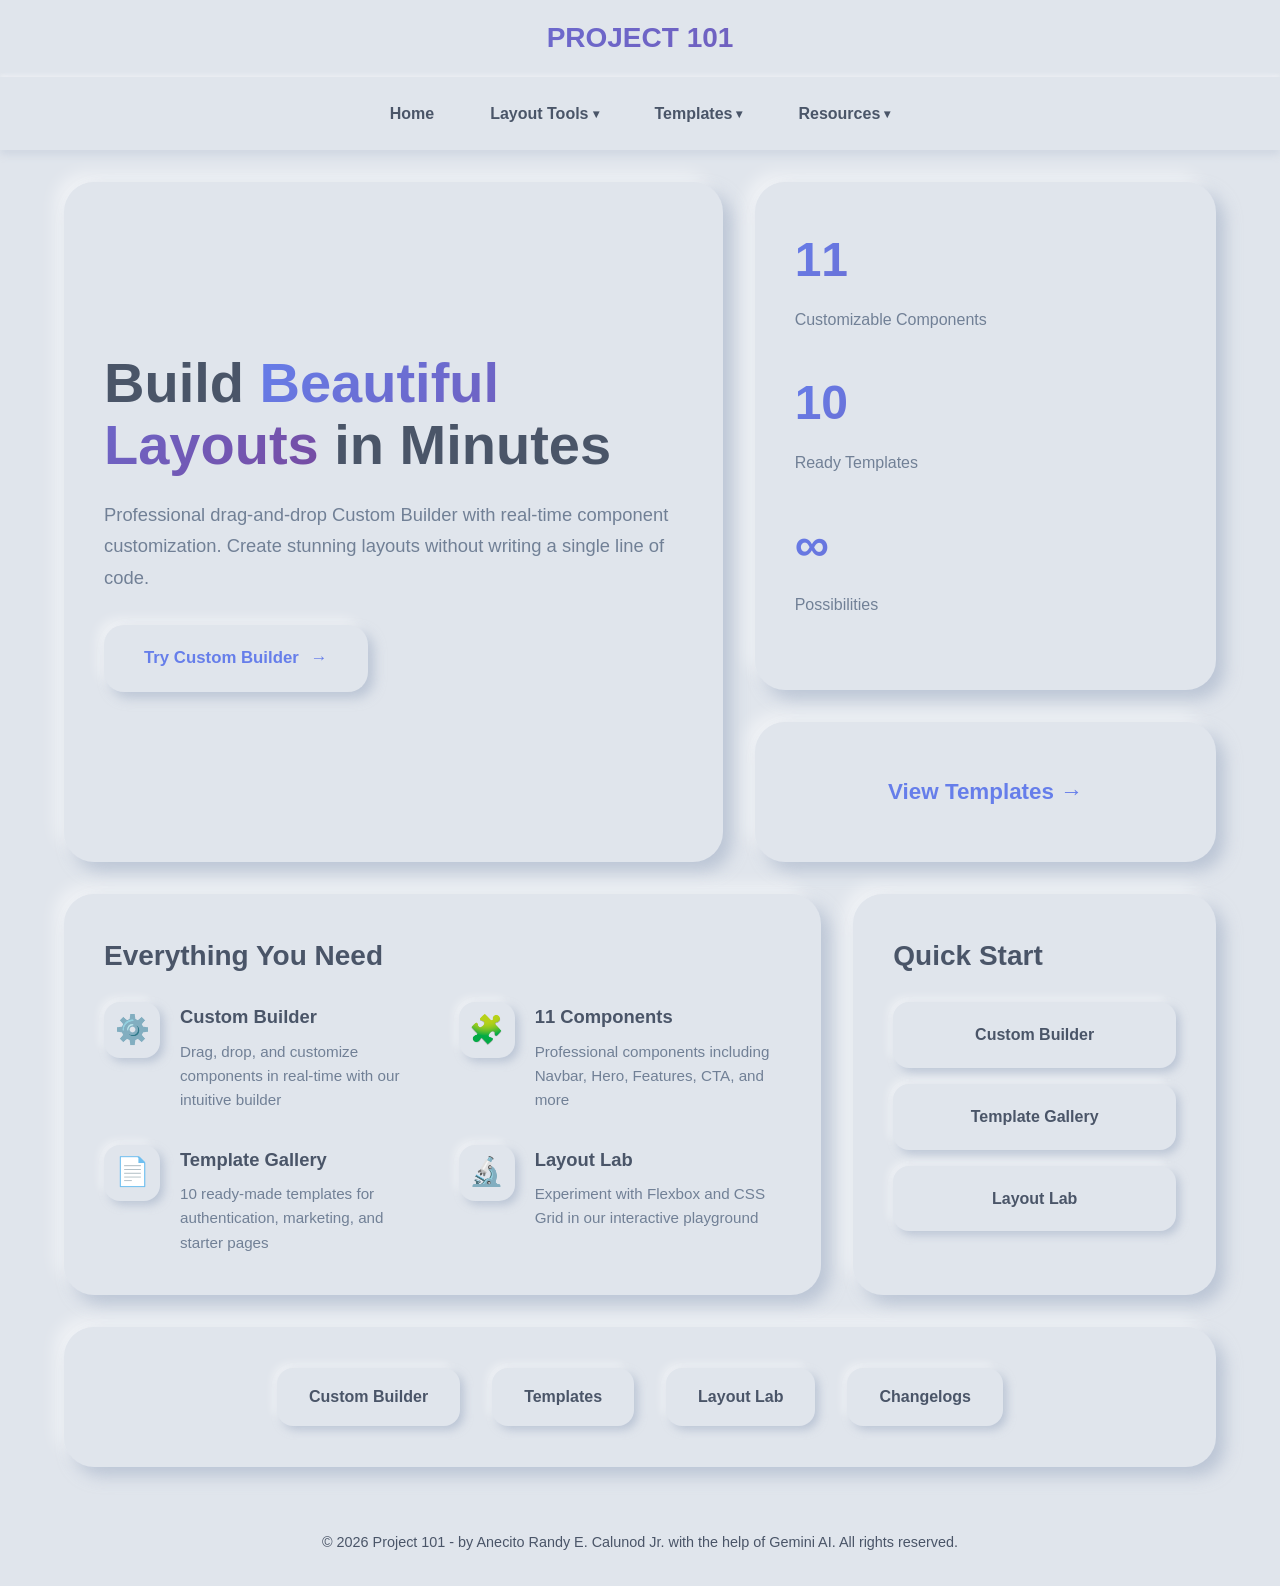
==== index.html @ 4095ceb7 "feat: Add comprehensive styling for the property editor and preview UI, including global styles, nav" ====
<!DOCTYPE html>
<html lang="en">

<head>
    <meta charset="UTF-8">
    <meta name="viewport" content="width=device-width, initial-scale=1.0">
    <title>PROJECT 101 - Build Beautiful Layouts in Minutes</title>

    <!-- Primary Meta Tags -->
    <meta name="title" content="PROJECT 101 - Build Beautiful Layouts in Minutes">
    <meta name="description"
        content="Professional drag-and-drop Custom Builder with 11 customizable components, 10 ready-made templates, and real-time editing. No coding required.">

    <!-- Open Graph / Facebook -->
    <meta property="og:type" content="website">
    <meta property="og:url" content="https://yoursite.com/">
    <meta property="og:title" content="PROJECT 101 - Build Beautiful Layouts in Minutes">
    <meta property="og:description"
        content="Professional drag-and-drop Custom Builder with 11 customizable components, 10 ready-made templates, and real-time editing. No coding required.">
    <meta property="og:image" content="https://yoursite.com/images/preview.png">

    <!-- Twitter -->
    <meta property="twitter:card" content="summary_large_image">
    <meta property="twitter:url" content="https://yoursite.com/">
    <meta property="twitter:title" content="PROJECT 101 - Build Beautiful Layouts in Minutes">
    <meta property="twitter:description"
        content="Professional drag-and-drop Custom Builder with 11 customizable components, 10 ready-made templates, and real-time editing. No coding required.">
    <meta property="twitter:image" content="https://yoursite.com/images/preview.png">

    <link rel="stylesheet" href="css/style.css">
    <script src="js/loader.js" defer></script>

    <style>
        /* Neumorphism Design System */
        :root {
            --neuro-bg: #e0e5ec;
            --neuro-shadow-dark: rgba(163, 177, 198, 0.6);
            --neuro-shadow-light: rgba(255, 255, 255, 0.5);
            --neuro-primary: #667eea;
            --neuro-secondary: #764ba2;
            --neuro-text-dark: #4a5568;
            --neuro-text-light: #718096;
        }

        * {
            margin: 0;
            padding: 0;
            box-sizing: border-box;
        }

        /* Neumorphic Background */
        .neuro-container {
            min-height: 100vh;
            background: var(--neuro-bg);
            position: relative;
            padding: 2rem 5%;
        }

        /* Neumorphic Card Base */
        .neuro-card {
            background: var(--neuro-bg);
            border-radius: 30px;
            box-shadow:
                9px 9px 16px var(--neuro-shadow-dark),
                -9px -9px 16px var(--neuro-shadow-light);
            padding: 2.5rem;
            transition: all 0.3s ease;
        }

        .neuro-card:hover {
            box-shadow:
                12px 12px 20px var(--neuro-shadow-dark),
                -12px -12px 20px var(--neuro-shadow-light);
        }

        /* Pressed/Inset Card */
        .neuro-card-inset {
            background: var(--neuro-bg);
            border-radius: 30px;
            box-shadow:
                inset 6px 6px 12px var(--neuro-shadow-dark),
                inset -6px -6px 12px var(--neuro-shadow-light);
            padding: 2.5rem;
        }

        /* Bento Grid */
        .neuro-grid {
            display: grid;
            grid-template-columns: repeat(12, 1fr);
            grid-template-rows: repeat(6, minmax(140px, auto));
            gap: 2rem;
            max-width: 1400px;
            margin: 0 auto;
        }

        /* Hero Card */
        .hero-card {
            grid-column: 1 / 8;
            grid-row: 1 / 4;
            display: flex;
            flex-direction: column;
            justify-content: center;
        }

        .neuro-title {
            font-size: 3.5rem;
            font-weight: 900;
            color: var(--neuro-text-dark);
            margin-bottom: 1.5rem;
            line-height: 1.1;
        }

        .neuro-gradient-text {
            background: linear-gradient(135deg, var(--neuro-primary), var(--neuro-secondary));
            -webkit-background-clip: text;
            -webkit-text-fill-color: transparent;
            background-clip: text;
        }

        .neuro-description {
            color: var(--neuro-text-light);
            font-size: 1.15rem;
            line-height: 1.7;
            margin-bottom: 2rem;
        }

        /* Neumorphic Button */
        .neuro-button {
            display: inline-flex;
            align-items: center;
            gap: 0.75rem;
            padding: 1.25rem 2.5rem;
            background: var(--neuro-bg);
            color: var(--neuro-primary);
            text-decoration: none;
            border-radius: 20px;
            font-weight: 700;
            font-size: 1.05rem;
            box-shadow:
                6px 6px 12px var(--neuro-shadow-dark),
                -6px -6px 12px var(--neuro-shadow-light);
            transition: all 0.2s ease;
            width: fit-content;
        }

        .neuro-button:active {
            box-shadow:
                inset 4px 4px 8px var(--neuro-shadow-dark),
                inset -4px -4px 8px var(--neuro-shadow-light);
        }

        /* Stats Card */
        .stats-card {
            grid-column: 8 / 13;
            grid-row: 1 / 3;
        }

        .stat-item {
            margin-bottom: 2rem;
        }

        .stat-number {
            font-size: 3rem;
            font-weight: 900;
            background: linear-gradient(135deg, var(--neuro-primary), var(--neuro-secondary));
            -webkit-background-clip: text;
            -webkit-text-fill-color: transparent;
            background-clip: text;
        }

        .stat-label {
            color: var(--neuro-text-light);
            font-size: 1rem;
            margin-top: 0.5rem;
        }

        /* Quick CTA Card */
        .quick-cta-card {
            grid-column: 8 / 13;
            grid-row: 3 / 4;
            display: flex;
            align-items: center;
            justify-content: center;
            cursor: pointer;
            text-decoration: none;
        }

        .quick-cta-card:active {
            box-shadow:
                inset 6px 6px 12px var(--neuro-shadow-dark),
                inset -6px -6px 12px var(--neuro-shadow-light);
        }

        .quick-cta-text {
            color: var(--neuro-primary);
            font-size: 1.4rem;
            font-weight: 700;
        }

        /* Features Card */
        .features-card {
            grid-column: 1 / 9;
            grid-row: 4 / 6;
        }

        .section-title {
            color: var(--neuro-text-dark);
            font-size: 1.75rem;
            font-weight: 700;
            margin-bottom: 1.5rem;
        }

        .features-grid {
            display: grid;
            grid-template-columns: repeat(2, 1fr);
            gap: 2rem;
        }

        .feature-item {
            display: flex;
            gap: 1.25rem;
            align-items: start;
        }

        .feature-icon {
            width: 56px;
            height: 56px;
            background: var(--neuro-bg);
            border-radius: 16px;
            display: flex;
            align-items: center;
            justify-content: center;
            font-size: 1.75rem;
            flex-shrink: 0;
            box-shadow:
                4px 4px 8px var(--neuro-shadow-dark),
                -4px -4px 8px var(--neuro-shadow-light);
        }

        .feature-content h3 {
            color: var(--neuro-text-dark);
            font-size: 1.15rem;
            margin-bottom: 0.5rem;
            font-weight: 600;
        }

        .feature-content p {
            color: var(--neuro-text-light);
            font-size: 0.95rem;
            line-height: 1.6;
        }

        /* Templates Card */
        .templates-card {
            grid-column: 9 / 13;
            grid-row: 4 / 6;
        }

        .template-item {
            width: 100%;
            padding: 1.25rem;
            background: var(--neuro-bg);
            border-radius: 16px;
            margin-bottom: 1rem;
            text-decoration: none;
            color: var(--neuro-text-dark);
            font-weight: 600;
            display: block;
            text-align: center;
            box-shadow:
                4px 4px 8px var(--neuro-shadow-dark),
                -4px -4px 8px var(--neuro-shadow-light);
            transition: all 0.2s ease;
        }

        .template-item:active {
            box-shadow:
                inset 3px 3px 6px var(--neuro-shadow-dark),
                inset -3px -3px 6px var(--neuro-shadow-light);
        }

        /* Links Card */
        .links-card {
            grid-column: 1 / 13;
            grid-row: 6 / 7;
            display: flex;
            gap: 2rem;
            align-items: center;
            justify-content: center;
            flex-wrap: wrap;
        }

        .link-item {
            padding: 1rem 2rem;
            background: var(--neuro-bg);
            color: var(--neuro-text-dark);
            text-decoration: none;
            font-weight: 600;
            border-radius: 16px;
            box-shadow:
                4px 4px 8px var(--neuro-shadow-dark),
                -4px -4px 8px var(--neuro-shadow-light);
            transition: all 0.2s ease;
        }

        .link-item:active {
            box-shadow:
                inset 3px 3px 6px var(--neuro-shadow-dark),
                inset -3px -3px 6px var(--neuro-shadow-light);
        }

        /* Responsive */
        @media (max-width: 1024px) {
            .neuro-grid {
                grid-template-columns: repeat(6, 1fr);
                grid-template-rows: auto;
            }

            .hero-card,
            .stats-card,
            .quick-cta-card,
            .features-card,
            .templates-card,
            .links-card {
                grid-column: 1 / 7;
                grid-row: auto;
            }

            .neuro-title {
                font-size: 2.75rem;
            }
        }

        @media (max-width: 768px) {
            .neuro-container {
                padding: 1.5rem;
            }

            .neuro-grid {
                grid-template-columns: 1fr;
                gap: 1.5rem;
            }

            .neuro-title {
                font-size: 2.25rem;
            }

            .features-grid {
                grid-template-columns: 1fr;
                gap: 1.5rem;
            }

            .neuro-card,
            .neuro-card-inset {
                padding: 2rem;
            }

            .links-card {
                flex-direction: column;
                gap: 1rem;
            }
        }
    </style>
</head>

<body>
    <!-- Dynamically loaded Header and Navbar -->
    <div data-include="includes/header.html"></div>
    <div data-include="includes/navbar.html"></div>

    <!-- Neumorphic Container -->
    <main class="neuro-container">
        <!-- Bento Grid -->
        <div class="neuro-grid">
            <!-- Hero Card -->
            <div class="neuro-card hero-card">
                <h1 class="neuro-title">
                    Build <span class="neuro-gradient-text">Beautiful Layouts</span> in Minutes
                </h1>
                <p class="neuro-description">
                    Professional drag-and-drop Custom Builder with real-time component customization.
                    Create stunning layouts without writing a single line of code.
                </p>
                <a href="features/templates/builder.html" class="neuro-button">
                    <span>Try Custom Builder</span>
                    <span>→</span>
                </a>
            </div>

            <!-- Stats Card -->
            <div class="neuro-card stats-card">
                <div class="stat-item">
                    <div class="stat-number">11</div>
                    <div class="stat-label">Customizable Components</div>
                </div>
                <div class="stat-item">
                    <div class="stat-number">10</div>
                    <div class="stat-label">Ready Templates</div>
                </div>
                <div class="stat-item">
                    <div class="stat-number">∞</div>
                    <div class="stat-label">Possibilities</div>
                </div>
            </div>

            <!-- Quick CTA Card -->
            <a href="features/templates/gallery.html" class="neuro-card quick-cta-card">
                <div class="quick-cta-text">View Templates →</div>
            </a>

            <!-- Features Card -->
            <div class="neuro-card features-card">
                <h2 class="section-title">Everything You Need</h2>
                <div class="features-grid">
                    <div class="feature-item">
                        <div class="feature-icon">⚙️</div>
                        <div class="feature-content">
                            <h3>Custom Builder</h3>
                            <p>Drag, drop, and customize components in real-time with our intuitive builder</p>
                        </div>
                    </div>
                    <div class="feature-item">
                        <div class="feature-icon">🧩</div>
                        <div class="feature-content">
                            <h3>11 Components</h3>
                            <p>Professional components including Navbar, Hero, Features, CTA, and more</p>
                        </div>
                    </div>
                    <div class="feature-item">
                        <div class="feature-icon">📄</div>
                        <div class="feature-content">
                            <h3>Template Gallery</h3>
                            <p>10 ready-made templates for authentication, marketing, and starter pages</p>
                        </div>
                    </div>
                    <div class="feature-item">
                        <div class="feature-icon">🔬</div>
                        <div class="feature-content">
                            <h3>Layout Lab</h3>
                            <p>Experiment with Flexbox and CSS Grid in our interactive playground</p>
                        </div>
                    </div>
                </div>
            </div>

            <!-- Templates Card -->
            <div class="neuro-card templates-card">
                <h2 class="section-title">Quick Start</h2>
                <a href="features/templates/builder.html" class="template-item">Custom Builder</a>
                <a href="features/templates/gallery.html" class="template-item">Template Gallery</a>
                <a href="layout-lab.html" class="template-item">Layout Lab</a>
            </div>

            <!-- Links Card -->
            <div class="neuro-card links-card">
                <a href="features/templates/builder.html" class="link-item">Custom Builder</a>
                <a href="features/templates/gallery.html" class="link-item">Templates</a>
                <a href="layout-lab.html" class="link-item">Layout Lab</a>
                <a href="changelogs.html" class="link-item">Changelogs</a>
            </div>
        </div>
    </main>

    <!-- Dynamically loaded Footer -->
    <div data-include="includes/footer.html"></div>
</body>

</html>
---- css/style.css ----
/* Global Styles */
:root {
    --p-width: 200px;
    --p-height: 200px;
    --p-bg: #3498db;
    --p-color: #ffffff;
    --p-display: flex;
    --p-align: center;
    --p-justify: center;
    --p-padding: 20px;
    --p-fontSize: 16px;
    --p-transform: none;
}

body {
    font-family: 'Segoe UI', Tahoma, Geneva, Verdana, sans-serif;
    margin: 0;
    padding: 0;
    line-height: 1.6;
    min-height: 100vh;
    display: flex;
    flex-direction: column;
    background: #fdfdfd;
}

header {
    background: #e0e5ec;
    color: #4a5568;
    padding: 1rem 5%;
    text-align: center;
    box-shadow:
        6px 6px 12px rgba(163, 177, 198, 0.4),
        -6px -6px 12px rgba(255, 255, 255, 0.5);
}

header h1 {
    margin: 0;
    font-size: 1.75rem;
    font-weight: 800;
    background: linear-gradient(135deg, #667eea, #764ba2);
    -webkit-background-clip: text;
    -webkit-text-fill-color: transparent;
    background-clip: text;
}

nav {
    background: #e0e5ec;
    color: #4a5568;
    padding: 0.75rem 5%;
    position: sticky;
    top: 0;
    z-index: 1000;
    box-shadow:
        0 4px 8px rgba(163, 177, 198, 0.3),
        0 -2px 4px rgba(255, 255, 255, 0.5);
}

nav ul {
    list-style: none;
    padding: 0;
    margin: 0;
    text-align: center;
    display: flex;
    justify-content: center;
    align-items: center;
    gap: 1rem;
}

nav ul li {
    display: inline-block;
    margin: 0;
    position: relative;
}

nav ul li a {
    color: #4a5568;
    text-decoration: none;
    font-weight: 600;
    transition: all 0.2s;
    padding: 0.75rem 1.25rem;
    display: block;
    border-radius: 12px;
}

nav ul li a:hover {
    color: #667eea;
    box-shadow:
        inset 2px 2px 4px rgba(163, 177, 198, 0.4),
        inset -2px -2px 4px rgba(255, 255, 255, 0.5);
}

/* Dropdown Styles */
.nav-dropdown {
    position: relative;
}

.nav-dropdown-toggle {
    background: transparent;
    border: none;
    color: #4a5568;
    font-weight: 600;
    font-size: 1rem;
    padding: 0.75rem 1.25rem;
    cursor: pointer;
    transition: all 0.2s;
    font-family: inherit;
    display: flex;
    align-items: center;
    gap: 0.25rem;
    border-radius: 12px;
}

.nav-dropdown-toggle:hover {
    color: #667eea;
    box-shadow:
        inset 2px 2px 4px rgba(163, 177, 198, 0.4),
        inset -2px -2px 4px rgba(255, 255, 255, 0.5);
}

.dropdown-arrow {
    font-size: 0.75rem;
    transition: transform 0.3s;
}

.nav-dropdown:hover .dropdown-arrow,
.nav-dropdown.active .dropdown-arrow {
    transform: rotate(180deg);
}

.nav-dropdown-menu {
    position: absolute;
    top: 100%;
    left: 50%;
    transform: translateX(-50%);
    min-width: 220px;
    background: #e0e5ec;
    border-radius: 16px;
    box-shadow:
        6px 6px 12px rgba(163, 177, 198, 0.5),
        -6px -6px 12px rgba(255, 255, 255, 0.5);
    padding: 0.75rem;
    margin-top: 0.75rem;
    opacity: 0;
    visibility: hidden;
    transition: all 0.3s ease;
    z-index: 1001;
}

.nav-dropdown:hover .nav-dropdown-menu,
.nav-dropdown.active .nav-dropdown-menu {
    opacity: 1;
    visibility: visible;
    margin-top: 0.5rem;
}

.nav-dropdown-menu li {
    display: block;
    margin: 0.25rem 0;
}

.nav-dropdown-menu a {
    color: #4a5568;
    padding: 0.75rem 1rem;
    display: block;
    transition: all 0.2s;
    border-radius: 12px;
    font-weight: 500;
}

.nav-dropdown-menu a:hover {
    color: #667eea;
    box-shadow:
        inset 3px 3px 6px rgba(163, 177, 198, 0.4),
        inset -3px -3px 6px rgba(255, 255, 255, 0.5);
}

/* Active dropdown state for click support */
.nav-dropdown.active .nav-dropdown-toggle {
    color: #3498db;
}

/* Main Layout for Split View */
.main-container {
    display: flex;
    flex: 1;
    overflow: hidden;
}

.properties-panel {
    width: 320px;
    background: #f8f9fa;
    padding: 0;
    /* Remove padding here, add to scrollable area if needed */
    overflow-y: hidden;
    /* Hide main scroll, tabs control content */
    border-right: 1px solid #dee2e6;
    box-sizing: border-box;
    display: flex;
    flex-direction: column;
}

.preview-panel {
    flex: 1;
    display: flex;
    justify-content: center;
    align-items: center;
    background: #edf1f2;
    padding: 2rem;
    overflow: auto;
}

/* Preview Object */
#preview-box {
    background: var(--p-bg);
    color: var(--p-color);
    display: var(--p-display);
    justify-content: var(--p-justify);
    align-items: var(--p-align);
    width: var(--p-width);
    height: var(--p-height);
    padding: var(--p-padding);
    font-size: var(--p-fontSize);
    transform: var(--p-transform);
    box-shadow: 0 10px 30px rgba(0, 0, 0, 0.1);
    transition: all 0.2s ease;
    text-align: center;
    word-break: break-all;
}

/* Sticky Header in Properties Panel */
.sticky-action-header {
    background: #f8f9fa;
    padding: 1rem 1.5rem;
    border-bottom: 2px solid #e9ecef;
    display: flex;
    justify-content: space-between;
    align-items: center;
    flex-shrink: 0;
}

.sticky-action-header h3 {
    margin: 0;
    font-size: 1.2rem;
    color: #2c3e50;
}

/* State Selector */
.state-selector {
    background: #e9ecef;
    padding: 0.5rem 1rem;
    display: flex;
    align-items: center;
    border-bottom: 1px solid #dee2e6;
    gap: 10px;
}

.state-label {
    font-size: 0.85rem;
    font-weight: 600;
    color: #495057;
}

.state-buttons {
    display: flex;
    gap: 5px;
    background: #dfe6ed;
    padding: 3px;
    border-radius: 4px;
}

.state-btn {
    border: none;
    background: transparent;
    padding: 0.3rem 0.8rem;
    font-size: 0.8rem;
    cursor: pointer;
    border-radius: 3px;
    color: #555;
    font-weight: 500;
    transition: all 0.2s;
}

.state-btn:hover {
    color: #000;
}

.state-btn.active {
    background: #fff;
    color: #2c3e50;
    box-shadow: 0 1px 3px rgba(0, 0, 0, 0.1);
    font-weight: bold;
}

/* Interactive Mode Indication */
.properties-panel.editing-hover .state-selector {
    background: #fff3cd;
    /* Yellow tint for hover */
    border-bottom-color: #ffeeba;
}

.properties-panel.editing-active .state-selector {
    background: #f8d7da;
    /* Red tint for active */
    border-bottom-color: #f5c6cb;
}

/* Property Tabs */
.property-tabs {
    display: flex;
    background: #e9ecef;
    overflow-x: auto;
    padding: 0.5rem 0.5rem 0 0.5rem;
    border-bottom: 1px solid #ccc;
    flex-shrink: 0;
}

/* Hide scrollbar for tabs */
.property-tabs::-webkit-scrollbar {
    height: 4px;
}

.property-tabs::-webkit-scrollbar-thumb {
    background: #ccc;
    border-radius: 2px;
}

.prop-tab {
    background: #d0d7de;
    border: none;
    padding: 0.6rem 1rem;
    margin-right: 4px;
    border-radius: 6px 6px 0 0;
    cursor: pointer;
    font-size: 0.85rem;
    font-weight: 600;
    color: #555;
    white-space: nowrap;
    transition: all 0.2s;
}

.prop-tab:hover {
    background: #dfe6ed;
    color: #333;
}

.prop-tab.active {
    background: #f8f9fa;
    /* Matches panel bg */
    color: #2c3e50;
    border-bottom: 2px solid #27ae60;
    /* Highlight color */
}

/* Tab Content */
.tab-content {
    display: none;
    padding: 1.5rem;
    overflow-y: auto;
    flex: 1;
}

.tab-content.active {
    display: block;
    animation: fadeIn 0.3s ease;
}

@keyframes fadeIn {
    from {
        opacity: 0;
        transform: translateY(5px);
    }

    to {
        opacity: 1;
        transform: translateY(0);
    }
}

/* Form Controls */
.control-group {
    margin-bottom: 1.2rem;
}

.control-group label {
    display: block;
    margin-bottom: 0.4rem;
    font-size: 0.9rem;
    font-weight: 600;
    color: #495057;
}

.control-group input[type="text"],
.control-group input[type="number"],
.control-group select {
    width: 100%;
    padding: 0.6rem;
    box-sizing: border-box;
    border: 1px solid #ced4da;
    border-radius: 6px;
    font-size: 0.9rem;
    font-family: inherit;
}

/* Custom Color Picker */
.color-picker-wrapper {
    display: flex;
    align-items: center;
    background: #fff;
    border: 1px solid #ced4da;
    border-radius: 6px;
    padding: 4px;
    cursor: pointer;
}

.color-picker-wrapper input[type="color"] {
    -webkit-appearance: none;
    appearance: none;
    border: none;
    width: 32px;
    height: 32px;
    cursor: pointer;
    background: none;
    padding: 0;
    border-radius: 4px;
    margin-right: 10px;
}

.color-picker-wrapper input[type="color"]::-webkit-color-swatch-wrapper {
    padding: 0;
}

.color-picker-wrapper input[type="color"]::-webkit-color-swatch {
    border: 1px solid #ddd;
    border-radius: 4px;
}

.color-code {
    font-family: monospace;
    color: #555;
    font-size: 0.9rem;
    flex: 1;
}

/* Slider Input Group */
.slider-input-group {
    display: flex;
    align-items: center;
    gap: 10px;
}

.slider-input-group input[type="range"] {
    flex: 2;
    cursor: pointer;
}

.slider-input-group input[type="number"] {
    flex: 0;
    min-width: 60px;
    padding: 0.3rem 0.5rem;
    text-align: center;
}

.synced-input-sm {
    min-width: 50px !important;
    font-size: 0.8rem !important;
}

/* Disabled State */
.disabled-control {
    opacity: 0.5;
    pointer-events: none;
    position: relative;
}

.disabled-control::after {
    content: "N/A";
    position: absolute;
    top: 0;
    right: 0;
    font-size: 0.7rem;
    background: #eee;
    padding: 2px 4px;
    border-radius: 3px;
    color: #999;
}

/* Buttons */
.primary-btn {
    background: #27ae60;
    color: #fff;
    border: none;
    padding: 0.5rem 1rem;
    border-radius: 4px;
    cursor: pointer;
    font-weight: bold;
    font-size: 0.9rem;
    transition: background 0.2s;
}

.primary-btn:hover {
    background: #219150;
}

.control-group.half-width {
    width: 48%;
    display: inline-block;
    vertical-align: top;
}

.control-group.half-width+.control-group.half-width {
    margin-left: 2%;
}

.panel-section {
    border-bottom: 2px solid #eee;
    margin-bottom: 1.5rem;
    padding-bottom: 0.8rem;
}

.panel-section h4 {
    margin: 0 0 1rem 0;
    color: #2c3e50;
    font-size: 0.85rem;
    text-transform: uppercase;
    letter-spacing: 1px;
}

/* Toggle Switch */
.switch-label {
    display: inline-flex;
    align-items: center;
    cursor: pointer;
}

.switch-label input {
    display: none;
}

.slider-round {
    width: 36px;
    height: 20px;
    background-color: #ccc;
    border-radius: 34px;
    position: relative;
    transition: .4s;
    margin-right: 8px;
}

.slider-round:before {
    position: absolute;
    content: "";
    height: 14px;
    width: 14px;
    left: 3px;
    bottom: 3px;
    background-color: white;
    border-radius: 50%;
    transition: .4s;
}

input:checked+.slider-round {
    background-color: #27ae60;
}

input:checked+.slider-round:before {
    transform: translateX(16px);
}

.label-text {
    font-size: 0.85rem;
    color: #666;
    font-weight: bold;
}

footer {
    background: #e0e5ec;
    color: #4a5568;
    text-align: center;
    padding: 2rem 5%;
    font-size: 0.9rem;
    box-shadow:
        0 -4px 8px rgba(163, 177, 198, 0.3),
        0 2px 4px rgba(255, 255, 255, 0.5);
}

footer p {
    margin: 0;
}

/* Modal Styles */
.modal {
    display: none;
    position: fixed;
    z-index: 2000;
    left: 0;
    top: 0;
    width: 100%;
    height: 100%;
    background-color: rgba(0, 0, 0, 0.6);
    justify-content: center;
    align-items: center;
}

.modal-content.vs-code-theme {
    background-color: #1e1e1e;
    color: #d4d4d4;
    padding: 0;
    border: 1px solid #3c3c3c;
    border-radius: 6px;
    width: 800px;
    max-width: 90%;
    display: flex;
    flex-direction: column;
    height: 500px;
    box-shadow: 0 5px 15px rgba(0, 0, 0, 0.5);
}

.modal-header {
    background: #252526;
    padding: 0.8rem 1rem;
    display: flex;
    justify-content: space-between;
    align-items: center;
    border-bottom: 1px solid #3c3c3c;
}

.modal-title {
    font-weight: bold;
    font-size: 0.9rem;
    text-transform: uppercase;
}

.close-modal {
    color: #d4d4d4;
    font-size: 1.2rem;
    cursor: pointer;
}

.tab-bar {
    background: #252526;
    display: flex;
    border-bottom: 1px solid #3c3c3c;
}

.tab-btn {
    background: transparent;
    border: none;
    color: #969696;
    padding: 0.8rem 1.5rem;
    cursor: pointer;
    font-family: inherit;
    font-size: 0.9rem;
    border-right: 1px solid #3c3c3c;
}

.tab-btn.active {
    background: #1e1e1e;
    color: #fff;
    border-top: 2px solid #007acc;
}

.code-area {
    flex: 1;
    overflow: hidden;
    background: #1e1e1e;
    padding: 1rem;
    font-family: 'Consolas', 'Courier New', monospace;
    font-size: 14px;
    line-height: 1.5;
}

.code-content {
    display: none;
    height: 100%;
    overflow-y: auto;
    white-space: pre;
    color: #d4d4d4;
}

.code-content.active {
    display: block;
}

.code-tag {
    color: #569cd6;
}

.code-attr {
    color: #9cdcfe;
}

.code-string {
    color: #ce9178;
}

.code-prop {
    color: #9cdcfe;
}

.code-val {
    color: #ce9178;
}

.code-comment {
    color: #6a9955;
}

.modal-footer {
    padding: 1rem;
    border-top: 1px solid #3c3c3c;
    background: #252526;
    text-align: right;
}

.copy-btn {
    background: #007acc;
    color: #fff;
    border: none;
    padding: 0.6rem 1.2rem;
    border-radius: 2px;
    cursor: pointer;
    font-weight: bold;
    transition: background 0.3s;
}

.copy-btn:hover {
    background: #0062a3;
}

@media (max-width: 768px) {
    .main-container {
        flex-direction: column;
        overflow-y: auto;
    }

    .properties-panel {
        width: 100%;
        border-right: none;
        border-bottom: 1px solid #dee2e6;
        flex: none;
        height: auto;
    }
}

/* Interaction Builder List Styles */
.interaction-item {
    background: #fff;
    border: 1px solid #ced4da;
    border-radius: 4px;
    padding: 6px 10px;
    font-size: 0.85rem;
    display: flex;
    justify-content: space-between;
    align-items: center;
    box-shadow: 0 1px 2px rgba(0, 0, 0, 0.05);
}

.interaction-item .remove-btn {
    background: transparent;
    border: none;
    color: #e74c3c;
    font-weight: bold;
    cursor: pointer;
    font-size: 1rem;
    line-height: 1;
    padding: 0 4px;
}

.interaction-item .remove-btn:hover {
    color: #c0392b;
}

/* Animations Keyframes */

/* Rainbow */
@keyframes rainbow {
    0% {
        background-color: #ffadad;
        color: #000;
    }

    14% {
        background-color: #ffd6a5;
    }

    28% {
        background-color: #fdffb6;
    }

    42% {
        background-color: #caffbf;
    }

    57% {
        background-color: #9bf6ff;
    }

    71% {
        background-color: #a0c4ff;
    }

    85% {
        background-color: #bdb2ff;
    }

    100% {
        background-color: #ffadad;
        color: #000;
    }
}

/* Shake */
@keyframes shake {
    0% {
        transform: translateX(0);
    }

    25% {
        transform: translateX(-5px) rotate(-5deg);
    }

    50% {
        transform: translateX(5px) rotate(5deg);
    }

    75% {
        transform: translateX(-5px) rotate(-5deg);
    }

    100% {
        transform: translateX(0);
    }
}

/* Pulse */
@keyframes pulse {
    0% {
        transform: scale(1);
    }

    50% {
        transform: scale(1.05);
    }

    100% {
        transform: scale(1);
    }
}

/* Glow */
@keyframes glow {
    0% {
        box-shadow: 0 0 5px rgba(52, 152, 219, 0.5);
    }

    50% {
        box-shadow: 0 0 20px rgba(52, 152, 219, 0.9), 0 0 10px rgba(52, 152, 219, 0.5);
    }

    100% {
        box-shadow: 0 0 5px rgba(52, 152, 219, 0.5);
    }
}

/* Preview Theme Toggle */
.preview-panel {
    position: relative;
    /* Ensure button positioning context */
    transition: background-color 0.3s ease;
}

.theme-btn {
    position: absolute;
    top: 15px;
    left: 15px;
    /* Positioned Top-Left */
    background: rgba(255, 255, 255, 0.8);
    border: 1px solid #ccc;
    border-radius: 50%;
    width: 36px;
    height: 36px;
    font-size: 1.2rem;
    cursor: pointer;
    box-shadow: 0 2px 5px rgba(0, 0, 0, 0.1);
    display: flex;
    align-items: center;
    justify-content: center;
    z-index: 10;
    transition: all 0.2s ease;
}

.theme-btn:hover {
    transform: scale(1.1);
    background: #fff;
}

/* Dark Mode State */
.preview-panel.dark-mode {
    background-color: #1a1a2e;
    background-image:
        linear-gradient(#232342 1px, transparent 1px),
        linear-gradient(90deg, #232342 1px, transparent 1px);
}

.preview-panel.dark-mode .theme-btn {
    background: rgba(0, 0, 0, 0.6);
    color: #fff;
    border-color: #444;
}
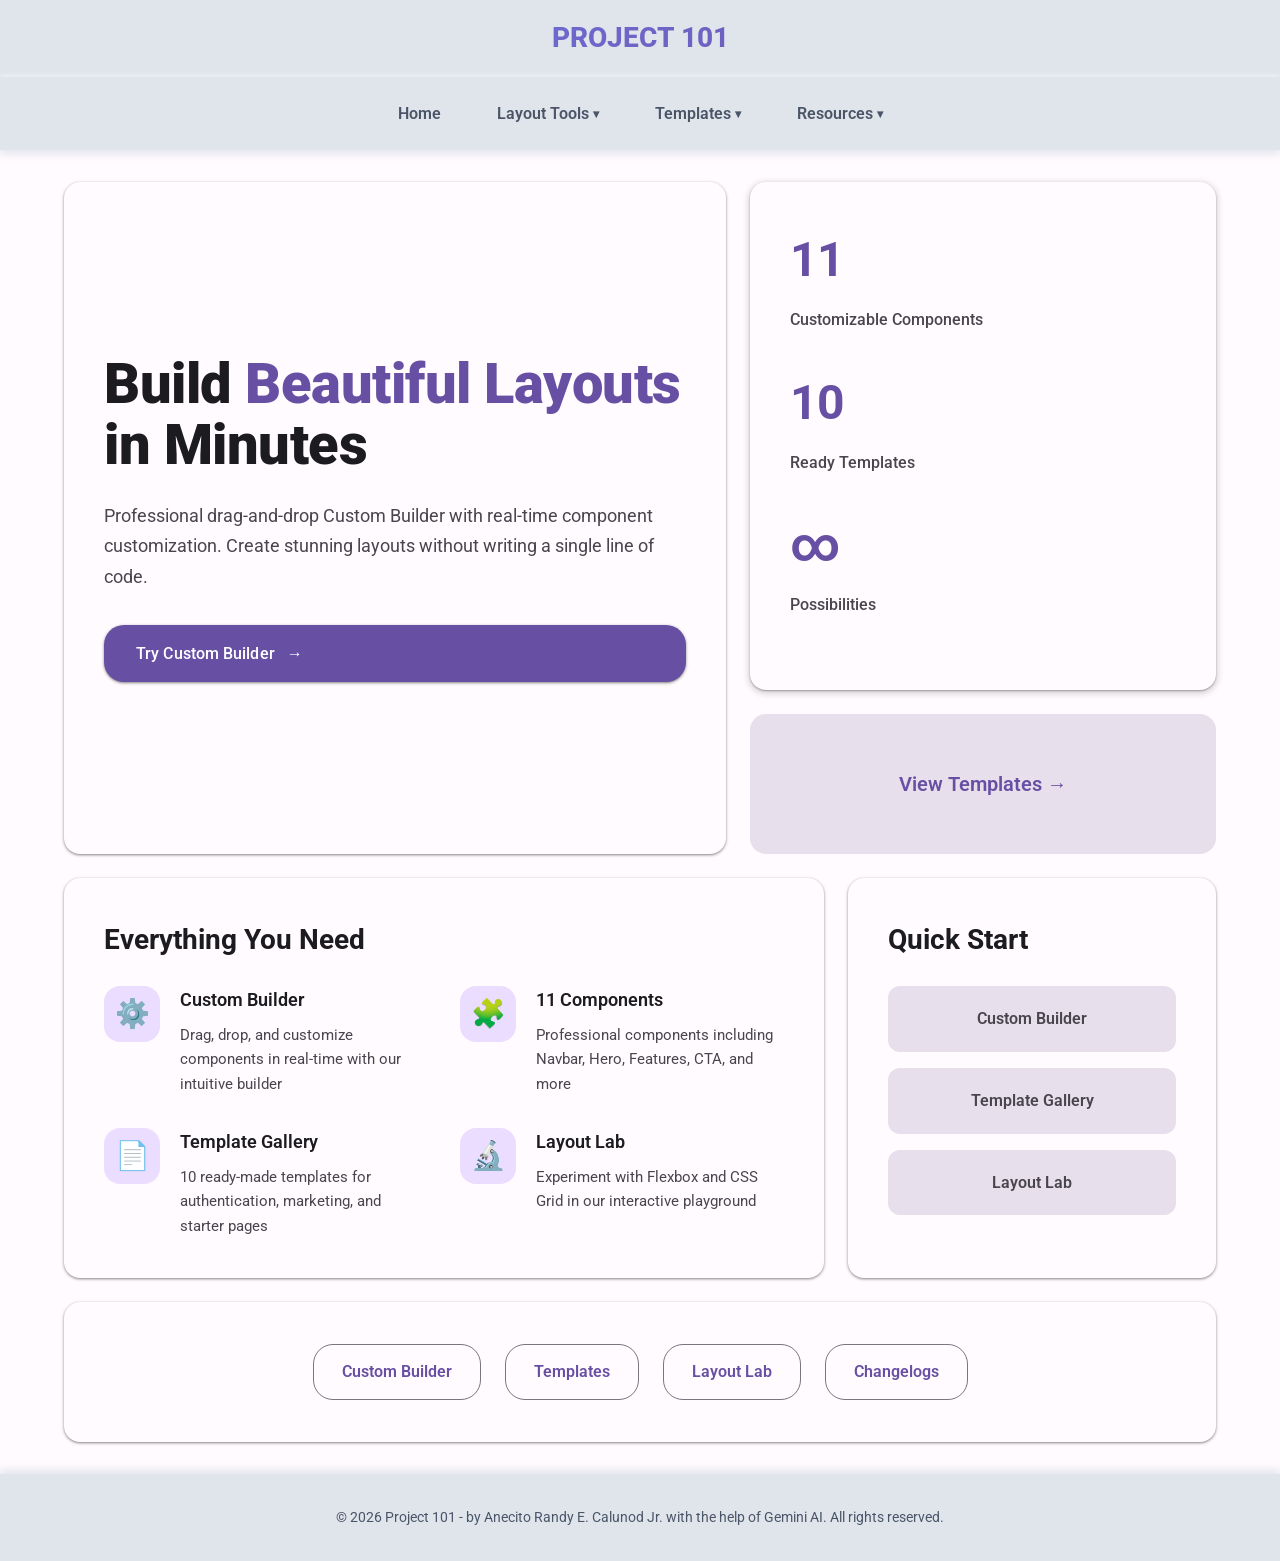
==== commit 1661c8ff: "refactor: Migrate UI design system from Neumorphism to Material Design 3, updating colors, typograph" ====
--- a/index.html
+++ b/index.html
@@ -27,19 +27,44 @@
         content="Professional drag-and-drop Custom Builder with 11 customizable components, 10 ready-made templates, and real-time editing. No coding required.">
     <meta property="twitter:image" content="https://yoursite.com/images/preview.png">
 
+    <!-- Google Fonts - Material Design Typography -->
+    <link rel="preconnect" href="https://fonts.googleapis.com">
+    <link rel="preconnect" href="https://fonts.gstatic.com" crossorigin>
+    <link href="https://fonts.googleapis.com/css2?family=Roboto:wght@400;500;700;900&display=swap" rel="stylesheet">
+
     <link rel="stylesheet" href="css/style.css">
     <script src="js/loader.js" defer></script>
 
     <style>
-        /* Neumorphism Design System */
+        /* Material Design 3 System */
         :root {
-            --neuro-bg: #e0e5ec;
-            --neuro-shadow-dark: rgba(163, 177, 198, 0.6);
-            --neuro-shadow-light: rgba(255, 255, 255, 0.5);
-            --neuro-primary: #667eea;
-            --neuro-secondary: #764ba2;
-            --neuro-text-dark: #4a5568;
-            --neuro-text-light: #718096;
+            /* Color System */
+            --md-primary: #6750A4;
+            --md-on-primary: #FFFFFF;
+            --md-primary-container: #EADDFF;
+            --md-on-primary-container: #21005D;
+
+            --md-secondary: #625B71;
+            --md-on-secondary: #FFFFFF;
+            --md-secondary-container: #E8DEF8;
+            --md-on-secondary-container: #1D192B;
+
+            --md-surface: #FFFBFE;
+            --md-on-surface: #1C1B1F;
+            --md-surface-variant: #E7E0EC;
+            --md-on-surface-variant: #49454F;
+
+            --md-background: #FFFBFE;
+            --md-on-background: #1C1B1F;
+
+            --md-outline: #79747E;
+            --md-outline-variant: #CAC4D0;
+
+            /* Elevation Shadows */
+            --md-elevation-1: 0 1px 2px rgba(0, 0, 0, 0.3), 0 1px 3px 1px rgba(0, 0, 0, 0.15);
+            --md-elevation-2: 0 1px 2px rgba(0, 0, 0, 0.3), 0 2px 6px 2px rgba(0, 0, 0, 0.15);
+            --md-elevation-3: 0 4px 8px 3px rgba(0, 0, 0, 0.15), 0 1px 3px rgba(0, 0, 0, 0.3);
+            --md-elevation-4: 0 6px 10px 4px rgba(0, 0, 0, 0.15), 0 2px 3px rgba(0, 0, 0, 0.3);
         }
 
         * {
@@ -48,47 +73,57 @@
             box-sizing: border-box;
         }
 
-        /* Neumorphic Background */
-        .neuro-container {
+        body {
+            font-family: 'Roboto', sans-serif;
+        }
+
+        /* Material Container */
+        .md-container {
             min-height: 100vh;
-            background: var(--neuro-bg);
-            position: relative;
+            background: var(--md-background);
             padding: 2rem 5%;
         }
 
-        /* Neumorphic Card Base */
-        .neuro-card {
-            background: var(--neuro-bg);
-            border-radius: 30px;
-            box-shadow:
-                9px 9px 16px var(--neuro-shadow-dark),
-                -9px -9px 16px var(--neuro-shadow-light);
+        /* Material Card */
+        .md-card {
+            background: var(--md-surface);
+            border-radius: 16px;
+            box-shadow: var(--md-elevation-1);
             padding: 2.5rem;
-            transition: all 0.3s ease;
-        }
-
-        .neuro-card:hover {
-            box-shadow:
-                12px 12px 20px var(--neuro-shadow-dark),
-                -12px -12px 20px var(--neuro-shadow-light);
-        }
-
-        /* Pressed/Inset Card */
-        .neuro-card-inset {
-            background: var(--neuro-bg);
-            border-radius: 30px;
-            box-shadow:
-                inset 6px 6px 12px var(--neuro-shadow-dark),
-                inset -6px -6px 12px var(--neuro-shadow-light);
+            transition: all 0.3s cubic-bezier(0.4, 0, 0.2, 1);
+        }
+
+        .md-card:hover {
+            box-shadow: var(--md-elevation-3);
+        }
+
+        /* Elevated Card */
+        .md-card-elevated {
+            background: var(--md-surface);
+            border-radius: 16px;
+            box-shadow: var(--md-elevation-2);
             padding: 2.5rem;
+            transition: all 0.3s cubic-bezier(0.4, 0, 0.2, 1);
+        }
+
+        .md-card-elevated:hover {
+            box-shadow: var(--md-elevation-4);
+        }
+
+        /* Filled Card */
+        .md-card-filled {
+            background: var(--md-surface-variant);
+            border-radius: 16px;
+            padding: 2.5rem;
+            transition: all 0.3s cubic-bezier(0.4, 0, 0.2, 1);
         }
 
         /* Bento Grid */
-        .neuro-grid {
+        .md-grid {
             display: grid;
             grid-template-columns: repeat(12, 1fr);
             grid-template-rows: repeat(6, minmax(140px, auto));
-            gap: 2rem;
+            gap: 1.5rem;
             max-width: 1400px;
             margin: 0 auto;
         }
@@ -102,51 +137,53 @@
             justify-content: center;
         }
 
-        .neuro-title {
+        .md-display {
             font-size: 3.5rem;
             font-weight: 900;
-            color: var(--neuro-text-dark);
+            color: var(--md-on-surface);
             margin-bottom: 1.5rem;
             line-height: 1.1;
-        }
-
-        .neuro-gradient-text {
-            background: linear-gradient(135deg, var(--neuro-primary), var(--neuro-secondary));
-            -webkit-background-clip: text;
-            -webkit-text-fill-color: transparent;
-            background-clip: text;
-        }
-
-        .neuro-description {
-            color: var(--neuro-text-light);
-            font-size: 1.15rem;
+            letter-spacing: -0.5px;
+        }
+
+        .md-primary-text {
+            color: var(--md-primary);
+        }
+
+        .md-body-large {
+            color: var(--md-on-surface-variant);
+            font-size: 1.125rem;
             line-height: 1.7;
             margin-bottom: 2rem;
-        }
-
-        /* Neumorphic Button */
-        .neuro-button {
+            font-weight: 400;
+        }
+
+        /* Material Button - Filled */
+        .md-button-filled {
             display: inline-flex;
             align-items: center;
             gap: 0.75rem;
-            padding: 1.25rem 2.5rem;
-            background: var(--neuro-bg);
-            color: var(--neuro-primary);
+            padding: 1rem 2rem;
+            background: var(--md-primary);
+            color: var(--md-on-primary);
             text-decoration: none;
             border-radius: 20px;
-            font-weight: 700;
-            font-size: 1.05rem;
-            box-shadow:
-                6px 6px 12px var(--neuro-shadow-dark),
-                -6px -6px 12px var(--neuro-shadow-light);
-            transition: all 0.2s ease;
-            width: fit-content;
-        }
-
-        .neuro-button:active {
-            box-shadow:
-                inset 4px 4px 8px var(--neuro-shadow-dark),
-                inset -4px -4px 8px var(--neuro-shadow-light);
+            font-weight: 500;
+            font-size: 1rem;
+            box-shadow: var(--md-elevation-1);
+            transition: all 0.2s cubic-bezier(0.4, 0, 0.2, 1);
+            border: none;
+            cursor: pointer;
+            letter-spacing: 0.1px;
+        }
+
+        .md-button-filled:hover {
+            box-shadow: var(--md-elevation-2);
+            background: #7965AF;
+        }
+
+        .md-button-filled:active {
+            box-shadow: var(--md-elevation-1);
         }
 
         /* Stats Card */
@@ -161,17 +198,16 @@
 
         .stat-number {
             font-size: 3rem;
-            font-weight: 900;
-            background: linear-gradient(135deg, var(--neuro-primary), var(--neuro-secondary));
-            -webkit-background-clip: text;
-            -webkit-text-fill-color: transparent;
-            background-clip: text;
+            font-weight: 700;
+            color: var(--md-primary);
+            letter-spacing: -1px;
         }
 
         .stat-label {
-            color: var(--neuro-text-light);
+            color: var(--md-on-surface-variant);
             font-size: 1rem;
             margin-top: 0.5rem;
+            font-weight: 500;
         }
 
         /* Quick CTA Card */
@@ -185,16 +221,10 @@
             text-decoration: none;
         }
 
-        .quick-cta-card:active {
-            box-shadow:
-                inset 6px 6px 12px var(--neuro-shadow-dark),
-                inset -6px -6px 12px var(--neuro-shadow-light);
-        }
-
         .quick-cta-text {
-            color: var(--neuro-primary);
-            font-size: 1.4rem;
-            font-weight: 700;
+            color: var(--md-primary);
+            font-size: 1.25rem;
+            font-weight: 600;
         }
 
         /* Features Card */
@@ -203,11 +233,12 @@
             grid-row: 4 / 6;
         }
 
-        .section-title {
-            color: var(--neuro-text-dark);
+        .md-headline {
+            color: var(--md-on-surface);
             font-size: 1.75rem;
             font-weight: 700;
             margin-bottom: 1.5rem;
+            letter-spacing: 0px;
         }
 
         .features-grid {
@@ -225,29 +256,27 @@
         .feature-icon {
             width: 56px;
             height: 56px;
-            background: var(--neuro-bg);
+            background: var(--md-primary-container);
             border-radius: 16px;
             display: flex;
             align-items: center;
             justify-content: center;
             font-size: 1.75rem;
             flex-shrink: 0;
-            box-shadow:
-                4px 4px 8px var(--neuro-shadow-dark),
-                -4px -4px 8px var(--neuro-shadow-light);
         }
 
         .feature-content h3 {
-            color: var(--neuro-text-dark);
-            font-size: 1.15rem;
+            color: var(--md-on-surface);
+            font-size: 1.125rem;
             margin-bottom: 0.5rem;
             font-weight: 600;
         }
 
         .feature-content p {
-            color: var(--neuro-text-light);
+            color: var(--md-on-surface-variant);
             font-size: 0.95rem;
             line-height: 1.6;
+            font-weight: 400;
         }
 
         /* Templates Card */
@@ -259,24 +288,21 @@
         .template-item {
             width: 100%;
             padding: 1.25rem;
-            background: var(--neuro-bg);
-            border-radius: 16px;
+            background: var(--md-surface-variant);
+            border-radius: 12px;
             margin-bottom: 1rem;
             text-decoration: none;
-            color: var(--neuro-text-dark);
+            color: var(--md-on-surface-variant);
             font-weight: 600;
             display: block;
             text-align: center;
-            box-shadow:
-                4px 4px 8px var(--neuro-shadow-dark),
-                -4px -4px 8px var(--neuro-shadow-light);
-            transition: all 0.2s ease;
-        }
-
-        .template-item:active {
-            box-shadow:
-                inset 3px 3px 6px var(--neuro-shadow-dark),
-                inset -3px -3px 6px var(--neuro-shadow-light);
+            transition: all 0.2s cubic-bezier(0.4, 0, 0.2, 1);
+        }
+
+        .template-item:hover {
+            background: var(--md-secondary-container);
+            color: var(--md-on-secondary-container);
+            box-shadow: var(--md-elevation-1);
         }
 
         /* Links Card */
@@ -284,34 +310,31 @@
             grid-column: 1 / 13;
             grid-row: 6 / 7;
             display: flex;
-            gap: 2rem;
+            gap: 1.5rem;
             align-items: center;
             justify-content: center;
             flex-wrap: wrap;
         }
 
         .link-item {
-            padding: 1rem 2rem;
-            background: var(--neuro-bg);
-            color: var(--neuro-text-dark);
+            padding: 0.875rem 1.75rem;
+            background: transparent;
+            color: var(--md-primary);
             text-decoration: none;
             font-weight: 600;
-            border-radius: 16px;
-            box-shadow:
-                4px 4px 8px var(--neuro-shadow-dark),
-                -4px -4px 8px var(--neuro-shadow-light);
-            transition: all 0.2s ease;
-        }
-
-        .link-item:active {
-            box-shadow:
-                inset 3px 3px 6px var(--neuro-shadow-dark),
-                inset -3px -3px 6px var(--neuro-shadow-light);
+            border-radius: 20px;
+            border: 1px solid var(--md-outline);
+            transition: all 0.2s cubic-bezier(0.4, 0, 0.2, 1);
+        }
+
+        .link-item:hover {
+            background: var(--md-primary-container);
+            border-color: var(--md-primary);
         }
 
         /* Responsive */
         @media (max-width: 1024px) {
-            .neuro-grid {
+            .md-grid {
                 grid-template-columns: repeat(6, 1fr);
                 grid-template-rows: auto;
             }
@@ -326,22 +349,22 @@
                 grid-row: auto;
             }
 
-            .neuro-title {
+            .md-display {
                 font-size: 2.75rem;
             }
         }
 
         @media (max-width: 768px) {
-            .neuro-container {
+            .md-container {
                 padding: 1.5rem;
             }
 
-            .neuro-grid {
+            .md-grid {
                 grid-template-columns: 1fr;
-                gap: 1.5rem;
-            }
-
-            .neuro-title {
+                gap: 1.25rem;
+            }
+
+            .md-display {
                 font-size: 2.25rem;
             }
 
@@ -350,14 +373,20 @@
                 gap: 1.5rem;
             }
 
-            .neuro-card,
-            .neuro-card-inset {
+            .md-card,
+            .md-card-elevated,
+            .md-card-filled {
                 padding: 2rem;
             }
 
             .links-card {
                 flex-direction: column;
                 gap: 1rem;
+            }
+
+            .link-item {
+                width: 100%;
+                text-align: center;
             }
         }
     </style>
@@ -368,27 +397,27 @@
     <div data-include="includes/header.html"></div>
     <div data-include="includes/navbar.html"></div>
 
-    <!-- Neumorphic Container -->
-    <main class="neuro-container">
+    <!-- Material Design Container -->
+    <main class="md-container">
         <!-- Bento Grid -->
-        <div class="neuro-grid">
+        <div class="md-grid">
             <!-- Hero Card -->
-            <div class="neuro-card hero-card">
-                <h1 class="neuro-title">
-                    Build <span class="neuro-gradient-text">Beautiful Layouts</span> in Minutes
+            <div class="md-card hero-card">
+                <h1 class="md-display">
+                    Build <span class="md-primary-text">Beautiful Layouts</span> in Minutes
                 </h1>
-                <p class="neuro-description">
+                <p class="md-body-large">
                     Professional drag-and-drop Custom Builder with real-time component customization.
                     Create stunning layouts without writing a single line of code.
                 </p>
-                <a href="features/templates/builder.html" class="neuro-button">
+                <a href="features/templates/builder.html" class="md-button-filled">
                     <span>Try Custom Builder</span>
                     <span>→</span>
                 </a>
             </div>
 
             <!-- Stats Card -->
-            <div class="neuro-card stats-card">
+            <div class="md-card-elevated stats-card">
                 <div class="stat-item">
                     <div class="stat-number">11</div>
                     <div class="stat-label">Customizable Components</div>
@@ -404,13 +433,13 @@
             </div>
 
             <!-- Quick CTA Card -->
-            <a href="features/templates/gallery.html" class="neuro-card quick-cta-card">
+            <a href="features/templates/gallery.html" class="md-card-filled quick-cta-card">
                 <div class="quick-cta-text">View Templates →</div>
             </a>
 
             <!-- Features Card -->
-            <div class="neuro-card features-card">
-                <h2 class="section-title">Everything You Need</h2>
+            <div class="md-card features-card">
+                <h2 class="md-headline">Everything You Need</h2>
                 <div class="features-grid">
                     <div class="feature-item">
                         <div class="feature-icon">⚙️</div>
@@ -444,15 +473,15 @@
             </div>
 
             <!-- Templates Card -->
-            <div class="neuro-card templates-card">
-                <h2 class="section-title">Quick Start</h2>
+            <div class="md-card templates-card">
+                <h2 class="md-headline">Quick Start</h2>
                 <a href="features/templates/builder.html" class="template-item">Custom Builder</a>
                 <a href="features/templates/gallery.html" class="template-item">Template Gallery</a>
                 <a href="layout-lab.html" class="template-item">Layout Lab</a>
             </div>
 
             <!-- Links Card -->
-            <div class="neuro-card links-card">
+            <div class="md-card links-card">
                 <a href="features/templates/builder.html" class="link-item">Custom Builder</a>
                 <a href="features/templates/gallery.html" class="link-item">Templates</a>
                 <a href="layout-lab.html" class="link-item">Layout Lab</a>
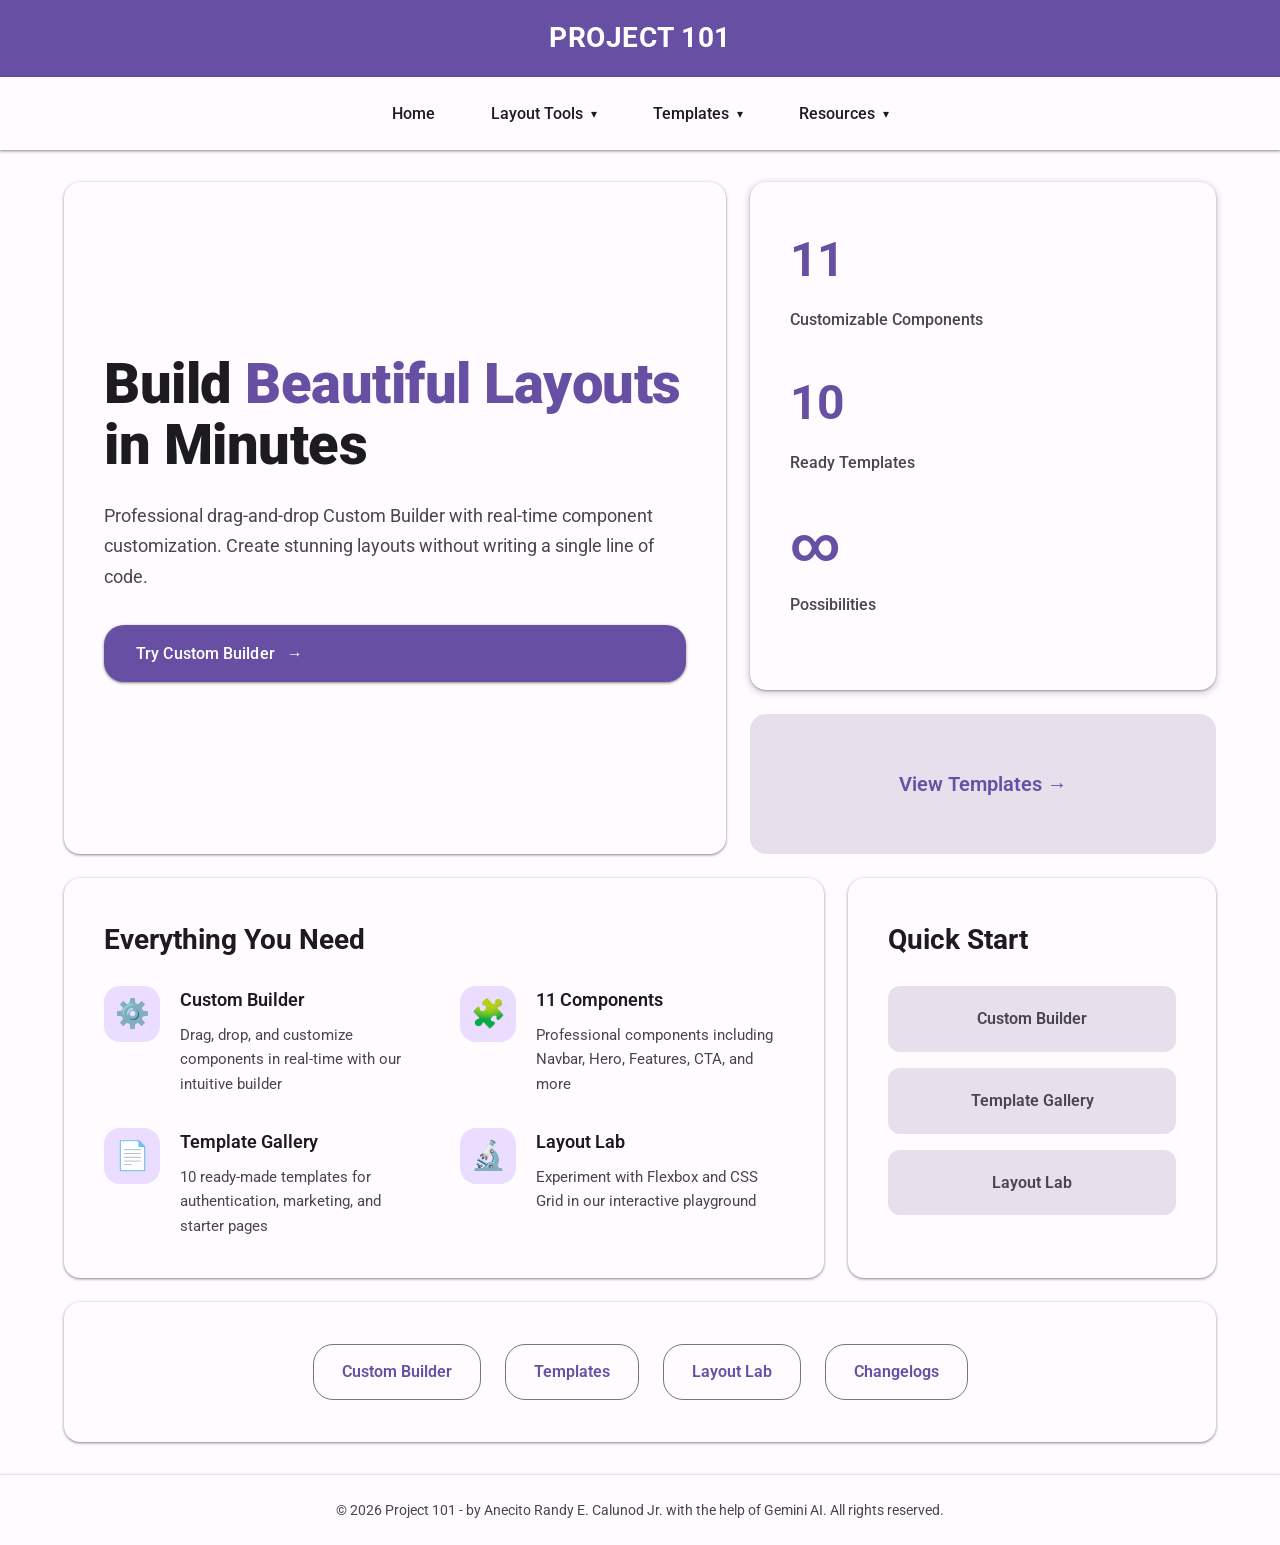
==== commit b3415c25: "feat: Implement new UI styling for properties and preview panels, and add neon particle effects." ====
--- a/index.html
+++ b/index.html
@@ -34,6 +34,7 @@
 
     <link rel="stylesheet" href="css/style.css">
     <script src="js/loader.js" defer></script>
+    <script src="js/neon-particles.js" defer></script>
 
     <style>
         /* Material Design 3 System */
--- a/css/style.css
+++ b/css/style.css
@@ -13,46 +13,57 @@
 }
 
 body {
-    font-family: 'Segoe UI', Tahoma, Geneva, Verdana, sans-serif;
+    font-family: 'Roboto', 'Segoe UI', Tahoma, Geneva, Verdana, sans-serif;
     margin: 0;
     padding: 0;
     line-height: 1.6;
     min-height: 100vh;
     display: flex;
     flex-direction: column;
-    background: #fdfdfd;
+    background: #FFFBFE;
+    color: #1C1B1F;
 }
 
 header {
-    background: #e0e5ec;
-    color: #4a5568;
+    background: #6750A4;
+    color: #FFFFFF;
     padding: 1rem 5%;
     text-align: center;
-    box-shadow:
-        6px 6px 12px rgba(163, 177, 198, 0.4),
-        -6px -6px 12px rgba(255, 255, 255, 0.5);
+    box-shadow: 0 2px 4px rgba(0, 0, 0, 0.1);
 }
 
 header h1 {
     margin: 0;
     font-size: 1.75rem;
-    font-weight: 800;
-    background: linear-gradient(135deg, #667eea, #764ba2);
-    -webkit-background-clip: text;
-    -webkit-text-fill-color: transparent;
-    background-clip: text;
+    font-weight: 700;
+    letter-spacing: 0.5px;
+    position: relative;
+    cursor: pointer;
+    transition: all 0.3s ease;
+}
+
+header h1:hover {
+    color: #E0D1FF;
+    text-shadow:
+        0 0 10px #D0BCFF,
+        0 0 20px #D0BCFF,
+        0 0 30px #D0BCFF,
+        0 0 40px #7F67BE,
+        0 0 70px #7F67BE,
+        0 0 80px #7F67BE,
+        0 0 100px #7F67BE,
+        0 0 150px #7F67BE;
+    animation: neonPulse 1.5s ease-in-out infinite;
 }
 
 nav {
-    background: #e0e5ec;
-    color: #4a5568;
+    background: #FFFBFE;
+    color: #1C1B1F;
     padding: 0.75rem 5%;
     position: sticky;
     top: 0;
     z-index: 1000;
-    box-shadow:
-        0 4px 8px rgba(163, 177, 198, 0.3),
-        0 -2px 4px rgba(255, 255, 255, 0.5);
+    box-shadow: 0 1px 2px rgba(0, 0, 0, 0.3), 0 1px 3px 1px rgba(0, 0, 0, 0.15);
 }
 
 nav ul {
@@ -73,20 +84,18 @@
 }
 
 nav ul li a {
-    color: #4a5568;
+    color: #1C1B1F;
     text-decoration: none;
-    font-weight: 600;
-    transition: all 0.2s;
+    font-weight: 500;
+    transition: all 0.2s cubic-bezier(0.4, 0, 0.2, 1);
     padding: 0.75rem 1.25rem;
     display: block;
-    border-radius: 12px;
+    border-radius: 20px;
 }
 
 nav ul li a:hover {
-    color: #667eea;
-    box-shadow:
-        inset 2px 2px 4px rgba(163, 177, 198, 0.4),
-        inset -2px -2px 4px rgba(255, 255, 255, 0.5);
+    background: #EADDFF;
+    color: #21005D;
 }
 
 /* Dropdown Styles */
@@ -97,24 +106,22 @@
 .nav-dropdown-toggle {
     background: transparent;
     border: none;
-    color: #4a5568;
-    font-weight: 600;
+    color: #1C1B1F;
+    font-weight: 500;
     font-size: 1rem;
     padding: 0.75rem 1.25rem;
     cursor: pointer;
-    transition: all 0.2s;
+    transition: all 0.2s cubic-bezier(0.4, 0, 0.2, 1);
     font-family: inherit;
     display: flex;
     align-items: center;
-    gap: 0.25rem;
-    border-radius: 12px;
+    gap: 0.5rem;
+    border-radius: 20px;
 }
 
 .nav-dropdown-toggle:hover {
-    color: #667eea;
-    box-shadow:
-        inset 2px 2px 4px rgba(163, 177, 198, 0.4),
-        inset -2px -2px 4px rgba(255, 255, 255, 0.5);
+    background: #EADDFF;
+    color: #21005D;
 }
 
 .dropdown-arrow {
@@ -133,17 +140,15 @@
     left: 50%;
     transform: translateX(-50%);
     min-width: 220px;
-    background: #e0e5ec;
+    background: #FFFBFE;
     border-radius: 16px;
-    box-shadow:
-        6px 6px 12px rgba(163, 177, 198, 0.5),
-        -6px -6px 12px rgba(255, 255, 255, 0.5);
-    padding: 0.75rem;
-    margin-top: 0.75rem;
+    box-shadow: 0 4px 8px 3px rgba(0, 0, 0, 0.15), 0 1px 3px rgba(0, 0, 0, 0.3);
+    padding: 0.5rem 0;
+    margin-top: 0.5rem;
     opacity: 0;
     visibility: hidden;
-    transition: all 0.3s ease;
-    z-index: 1001;
+    transition: all 0.3s cubic-bezier(0.4, 0, 0.2, 1);
+    z-index: 2000;
 }
 
 .nav-dropdown:hover .nav-dropdown-menu,
@@ -155,23 +160,21 @@
 
 .nav-dropdown-menu li {
     display: block;
-    margin: 0.25rem 0;
+    margin: 0;
 }
 
 .nav-dropdown-menu a {
-    color: #4a5568;
-    padding: 0.75rem 1rem;
+    color: #1C1B1F;
+    padding: 0.75rem 1.5rem;
     display: block;
-    transition: all 0.2s;
-    border-radius: 12px;
+    transition: all 0.2s cubic-bezier(0.4, 0, 0.2, 1);
+    border-radius: 0;
     font-weight: 500;
 }
 
 .nav-dropdown-menu a:hover {
-    color: #667eea;
-    box-shadow:
-        inset 3px 3px 6px rgba(163, 177, 198, 0.4),
-        inset -3px -3px 6px rgba(255, 255, 255, 0.5);
+    background: #EADDFF;
+    color: #21005D;
 }
 
 /* Active dropdown state for click support */
@@ -573,14 +576,13 @@
 }
 
 footer {
-    background: #e0e5ec;
-    color: #4a5568;
+    background: #FFFBFE;
+    color: #49454F;
     text-align: center;
-    padding: 2rem 5%;
-    font-size: 0.9rem;
-    box-shadow:
-        0 -4px 8px rgba(163, 177, 198, 0.3),
-        0 2px 4px rgba(255, 255, 255, 0.5);
+    padding: 1.5rem 5%;
+    font-size: 0.875rem;
+    border-top: 1px solid #E7E0EC;
+    box-shadow: 0 -1px 2px rgba(0, 0, 0, 0.05);
 }
 
 footer p {
@@ -906,4 +908,33 @@
     background: rgba(0, 0, 0, 0.6);
     color: #fff;
     border-color: #444;
+}
+
+/* ========== NEON GLOW ANIMATION ========== */
+@keyframes neonPulse {
+
+    0%,
+    100% {
+        text-shadow:
+            0 0 10px #D0BCFF,
+            0 0 20px #D0BCFF,
+            0 0 30px #D0BCFF,
+            0 0 40px #7F67BE,
+            0 0 70px #7F67BE,
+            0 0 80px #7F67BE,
+            0 0 100px #7F67BE,
+            0 0 150px #7F67BE;
+    }
+
+    50% {
+        text-shadow:
+            0 0 5px #D0BCFF,
+            0 0 10px #D0BCFF,
+            0 0 15px #D0BCFF,
+            0 0 20px #7F67BE,
+            0 0 35px #7F67BE,
+            0 0 40px #7F67BE,
+            0 0 50px #7F67BE,
+            0 0 75px #7F67BE;
+    }
 }
